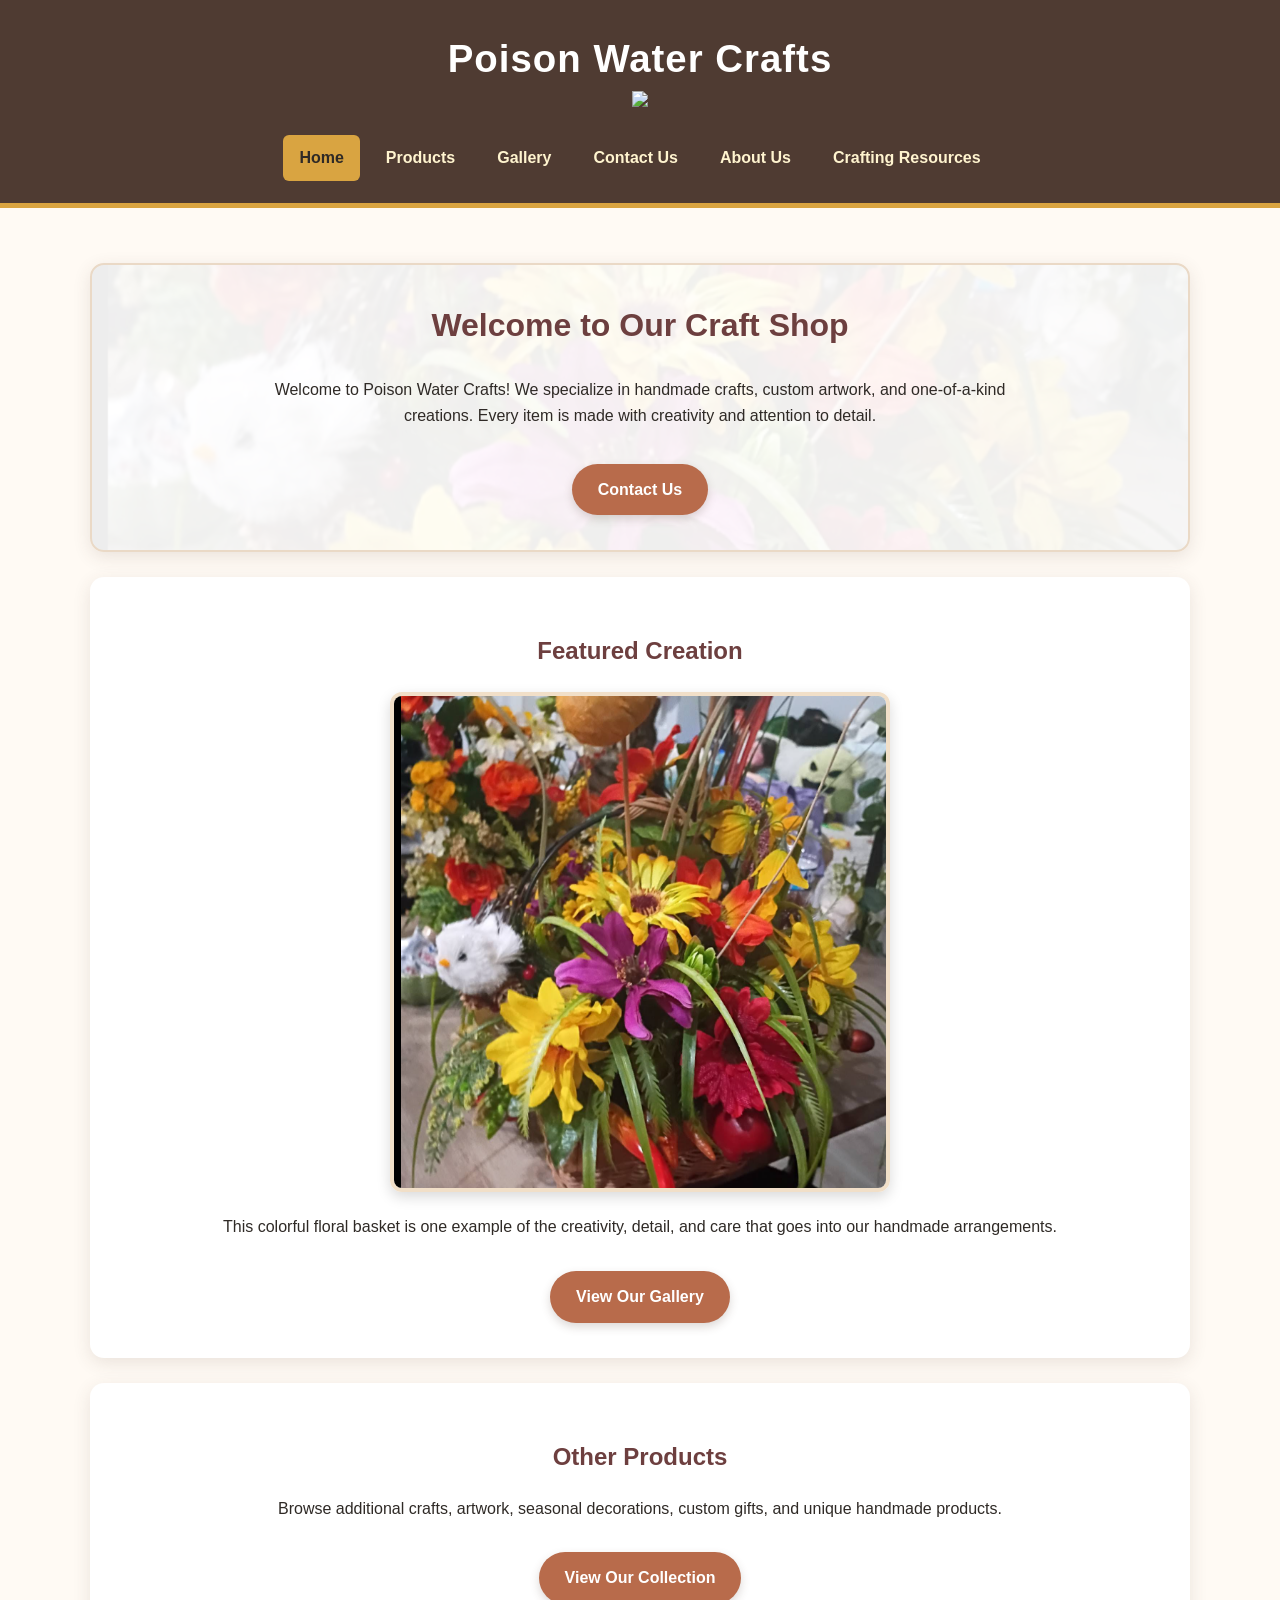
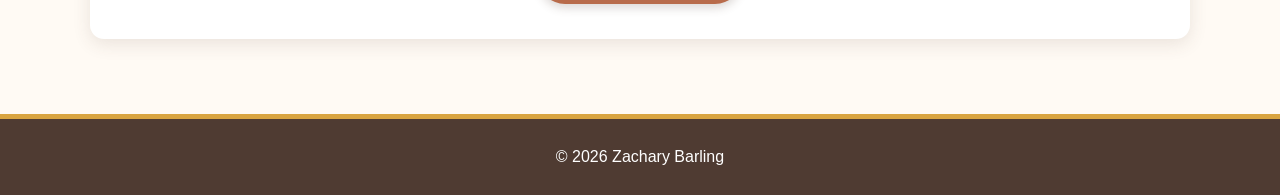
==== index.html @ 1a155b47 "Add logo to header section in index.html" ====
<!DOCTYPE html>
<html lang="en">
<head>
    <meta charset="UTF-8">
    <meta name="viewport" content="width=device-width, initial-scale=1.0">

    <meta name="description" content="Poison Water Crafts offers handmade crafts, artwork, and unique creations.">

    <title>Poison Water Crafts</title>

    <link rel="stylesheet" href="styles.css">
</head>

<body>

<header>
    <h1>Poison Water Crafts</h1>

    <div class="header-grid>
    
    <div class="logo">
        <img src="images/PWCLOGO.png
            alt="Poison Water Crafts logo">
    </div>   
    <nav aria-label="Main navigation">
    <ul>
        <li><a href="index.html" aria-current="page">Home</a></li>
        <li><a href="products.html">Products</a></li>
        <li><a href="gallery.html">Gallery</a></li>
        <li><a href="contact.html">Contact Us</a></li>
        <li><a href="about.html">About Us</a></li>
        <li><a href="links.html">Crafting Resources</a></li>
    </ul>
</nav>
</div>        
</header>

<main>

    <!-- Splash / Welcome Screen -->
    <section class="hero">
        <h2>Welcome to Our Craft Shop</h2>

        <p>
            Welcome to Poison Water Crafts! We specialize in handmade crafts,
            custom artwork, and one-of-a-kind creations. Every item is made
            with creativity and attention to detail.
        </p>

        <a href="contact.html" class="cta-button">Contact Us</a>
    </section>

    <!-- Featured Product -->
    <section class="featured-product">
    <h2>Featured Creation</h2>

    <img src="images/featured.png"
         alt="Colorful handmade floral basket created by Poison Water Crafts."
         class="product-image">

    <p>
        This colorful floral basket is one example of the creativity,
        detail, and care that goes into our handmade arrangements.
    </p>

    <a href="gallery.html" class="cta-button">
        View Our Gallery
    </a>
</section>

<section class="other-products">
        <h2>Other Products</h2>

        <p>
            Browse additional crafts, artwork, seasonal decorations,
            custom gifts, and unique handmade products.
        </p>

        <a href="products.html" class="cta-button">
            View Our Collection
        </a>
    </section>

</main>

<footer>
    <p>&copy; 2026 Zachary Barling</p>
</footer>

</body>
</html>
---- styles.css ----
/* =========================
   General Page Styles
   ========================= */

* {
    box-sizing: border-box;
}

html {
    scroll-behavior: smooth;
}

body {
    font-family: Arial, Helvetica, sans-serif;
    font-size: 16px;
    line-height: 1.6;
    margin: 0;
    background-color: #fffaf4;
    color: #2f2a26;
}

img {
    max-width: 100%;
}


/* =========================
   Header
   ========================= */

header {
    background-color: #4f3b32;
    color: white;
    text-align: center;
    padding: 28px 20px 22px;
    border-bottom: 5px solid #d9a441;
}

header h1 {
    margin: 0;
    font-size: 2.4rem;
    letter-spacing: 1px;
}


/* =========================
   Navigation
   ========================= */

nav ul {
    list-style: none;
    display: flex;
    justify-content: center;
    flex-wrap: wrap;
    gap: 10px;
    padding: 0;
    margin: 20px 0 0;
}

nav a {
    display: inline-block;
    color: #fff4cf;
    text-decoration: none;
    font-weight: bold;
    padding: 10px 16px;
    border-radius: 6px;
    transition:
        background-color 0.3s ease,
        color 0.3s ease,
        transform 0.3s ease;
}

nav a:hover {
    background-color: #d9a441;
    color: #2f2a26;
    transform: translateY(-2px);
}

nav a:focus {
    outline: 3px solid #ffffff;
    outline-offset: 3px;
}

nav a[aria-current="page"] {
    background-color: #d9a441;
    color: #2f2a26;
}


/* =========================
   Main Content
   ========================= */

main {
    padding: 30px 20px 50px;
}

.hero,
.featured-product,
.other-products,
.gallery-section,
.gallery-cta {
    max-width: 1100px;
    margin: 25px auto;
    padding: 35px;
    background-color: #ffffff;
    border-radius: 14px;
    box-shadow: 0 5px 18px rgba(79, 59, 50, 0.12);
}

.hero {
    text-align: center;
    background:
        linear-gradient(
            rgba(255, 255, 255, 0.93),
            rgba(255, 255, 255, 0.93)
        ),
        url("images/colorful-floral-basket.png");
    background-size: cover;
    background-position: center;
    border: 2px solid #ead9c6;
}

.hero h2 {
    font-size: 2rem;
    margin-top: 0;
    color: #6d3f3f;
}

.hero p {
    max-width: 760px;
    margin: 0 auto 20px;
}

.featured-product,
.other-products,
.gallery-cta {
    text-align: center;
}

h2 {
    color: #6d3f3f;
}


/* =========================
   Featured Image
   ========================= */

.product-image {
    display: block;
    width: 100%;
    max-width: 500px;
    max-height: 500px;
    object-fit: cover;
    margin: 22px auto;
    border-radius: 12px;
    border: 4px solid #f1dfc8;
    box-shadow: 0 5px 14px rgba(0, 0, 0, 0.15);
}


/* =========================
   CTA Buttons
   ========================= */

.cta-button {
    display: inline-block;
    margin-top: 15px;
    padding: 13px 26px;
    background-color: #b86b4b;
    color: white;
    text-decoration: none;
    border-radius: 30px;
    font-weight: bold;
    box-shadow: 0 4px 10px rgba(79, 59, 50, 0.2);
    transition:
        background-color 0.3s ease,
        transform 0.3s ease,
        box-shadow 0.3s ease;
}

.cta-button:hover {
    background-color: #914f35;
    transform: translateY(-3px);
    box-shadow: 0 6px 14px rgba(79, 59, 50, 0.28);
}

.cta-button:focus {
    outline: 3px solid #4f3b32;
    outline-offset: 4px;
}


/* =========================
   Gallery
   ========================= */

.gallery-section h2 {
    text-align: center;
    margin-top: 0;
}

.gallery-grid {
    display: grid;
    grid-template-columns: repeat(2, minmax(0, 1fr));
    gap: 28px;
    margin-top: 30px;
}

.gallery-item {
    margin: 0;
    padding: 16px;
    background-color: #fffaf4;
    border: 1px solid #ead9c6;
    border-radius: 12px;
    overflow: hidden;
    box-shadow: 0 4px 12px rgba(79, 59, 50, 0.12);
    transition:
        transform 0.3s ease,
        box-shadow 0.3s ease;
}

.gallery-item:hover {
    transform: translateY(-6px);
    box-shadow: 0 8px 20px rgba(79, 59, 50, 0.2);
}

.gallery-item img {
    display: block;
    width: 100%;
    height: 360px;
    object-fit: cover;
    border-radius: 9px;
}

.gallery-item figcaption span {
    display: block;
    margin-top: 6px;
    font-weight: normal;
    font-size: 0.95rem;
    color: #665c55;
}

/* Centers the fifth gallery item */
.gallery-item:last-child:nth-child(odd) {
    grid-column: 1 / -1;
    width: calc(50% - 14px);
    justify-self: center;
}
.gallery-instructions {
    text-align: center;
}

.gallery-table-container {
    overflow-x: auto;
    margin-top: 25px;
}

.gallery-table {
    width: 100%;
    min-width: 650px;
    border-collapse: collapse;
}

.gallery-table caption {
    margin-bottom: 15px;
    font-weight: bold;
    color: #2f2a26;
}

.gallery-table th,
.gallery-table td {
    padding: 16px;
    border: 1px solid #b9a99d;
    vertical-align: middle;
}

.gallery-table thead {
    background-color: #4f3b32;
    color: white;
}

.gallery-table tbody tr:nth-child(even) {
    background-color: #fff4e5;
}

.gallery-table tbody th {
    color: #6d3f3f;
}

.gallery-thumbnail {
    display: block;
    width: 140px;
    height: 110px;
    object-fit: cover;
    border: 3px solid #ead9c6;
    border-radius: 8px;
    transition:
        transform 0.3s ease,
        box-shadow 0.3s ease;
}

.gallery-thumbnail:hover {
    transform: scale(1.06);
    box-shadow: 0 5px 14px rgba(79, 59, 50, 0.25);
}

.gallery-table a:focus {
    display: inline-block;
    outline: 3px solid #6d3f3f;
    outline-offset: 4px;
}

/* =========================
   Products Page
   ========================= */

.products-section {
    max-width: 1100px;
    margin: 25px auto;
    padding: 35px;
    background-color: #ffffff;
    border-radius: 14px;
    box-shadow: 0 5px 18px rgba(79, 59, 50, 0.12);
}

.products-section > h2 {
    margin-top: 0;
    text-align: center;
}

.products-grid {
    display: grid;
    grid-template-columns: repeat(2, minmax(0, 1fr));
    gap: 28px;
    margin-top: 30px;
}

.product-card {
    padding: 18px;
    text-align: center;
    background-color: #fffaf4;
    border: 1px solid #ead9c6;
    border-radius: 12px;
    box-shadow: 0 4px 12px rgba(79, 59, 50, 0.12);
    transition:
        transform 0.3s ease,
        box-shadow 0.3s ease;
}

.product-card:hover {
    transform: translateY(-5px);
    box-shadow: 0 8px 20px rgba(79, 59, 50, 0.2);
}

.product-card img {
    display: block;
    width: 100%;
    height: 320px;
    object-fit: cover;
    border-radius: 9px;
}

.product-card h3 {
    margin-bottom: 8px;
    color: #6d3f3f;
}

.product-card p {
    margin-bottom: 10px;
}

/* =========================
   Contact Page
   ========================= */

.contact-section {
    max-width: 700px;
    margin: 25px auto;
    padding: 35px;
    background-color: #ffffff;
    border-radius: 14px;
    box-shadow: 0 5px 18px rgba(79,59,50,.12);
}

.contact-section label {
    display: block;
    margin-top: 18px;
    margin-bottom: 8px;
    font-weight: bold;
}

.contact-section input,
.contact-section select,
.contact-section textarea {
    width: 100%;
    padding: 12px;
    border: 1px solid #cccccc;
    border-radius: 8px;
    background-color: white;
    color: #2f2a26;
    font-size: 16px;
    font-family: inherit;
}

.contact-section input:focus,
.contact-section select:focus,
.contact-section textarea:focus {
    outline: 3px solid #d9a441;
    outline-offset: 2px;
    border-color: #6d3f3f;
}

.contact-section textarea {
    resize: vertical;
}

.contact-section input[type="submit"] {
    margin-top: 25px;
    border: none;
    cursor: pointer;
}
.success-message {
    margin-top: 20px;
    padding: 15px;
    background-color: #d4edda;
    color: #155724;
    border: 1px solid #c3e6cb;
    border-radius: 8px;
    text-align: center;
    font-weight: bold;
}

.success-message[hidden] {
    display: none;
}

/* ======================
   Links
   ======================
.page-content {
    max-width: 1000px;
    margin: auto;
    padding: 40px;
    background: white;
    border-radius: 10px;
}

.page-content p {
    margin-bottom: 15px;
}

.page-content a {
    color: #7a3f29;
    font-weight: bold;
    text-decoration: none;
}

.page-content a:hover {
    text-decoration: underline;
}

/* =========================
   Footer
   ========================= */

footer {
    text-align: center;
    padding: 25px 20px;
    background-color: #4f3b32;
    color: white;
    border-top: 5px solid #d9a441;
}

footer p {
    margin: 0;
}


/* =========================
   Tablet
   ========================= */

@media (max-width: 800px) {

    header h1 {
        font-size: 2rem;
    }

    .hero,
    .featured-product,
    .other-products,
    .gallery-section,
    .gallery-cta {
        padding: 25px;
    }

    .gallery-item img {
        height: 300px;
    }
}


/* =========================
   Mobile
   ========================= */

@media (max-width: 600px) {

    header {
        padding: 22px 15px;
    }

    header h1 {
        font-size: 1.7rem;
    }

    nav ul {
        flex-direction: column;
        align-items: center;
        gap: 6px;
    }

    nav a {
        width: 220px;
    }

    main {
        padding: 20px 12px 35px;
    }

    .hero,
    .featured-product,
    .other-products,
    .gallery-section,
    .gallery-cta {
        margin: 15px auto;
        padding: 22px;
    }

    .hero h2 {
        font-size: 1.6rem;
    }

    .gallery-grid {
        grid-template-columns: 1fr;
    }

    .gallery-item:last-child:nth-child(odd) {
        grid-column: auto;
        width: 100%;
    }

    .gallery-item img {
        height: auto;
    }

    .cta-button {
        display: block;
        width: fit-content;
        margin: 20px auto 0;
    }
   .products-section {
    margin: 15px auto;
    padding: 22px;
}

.products-grid {
    grid-template-columns: 1fr;
}

.product-card img {
    height: auto;
}
}
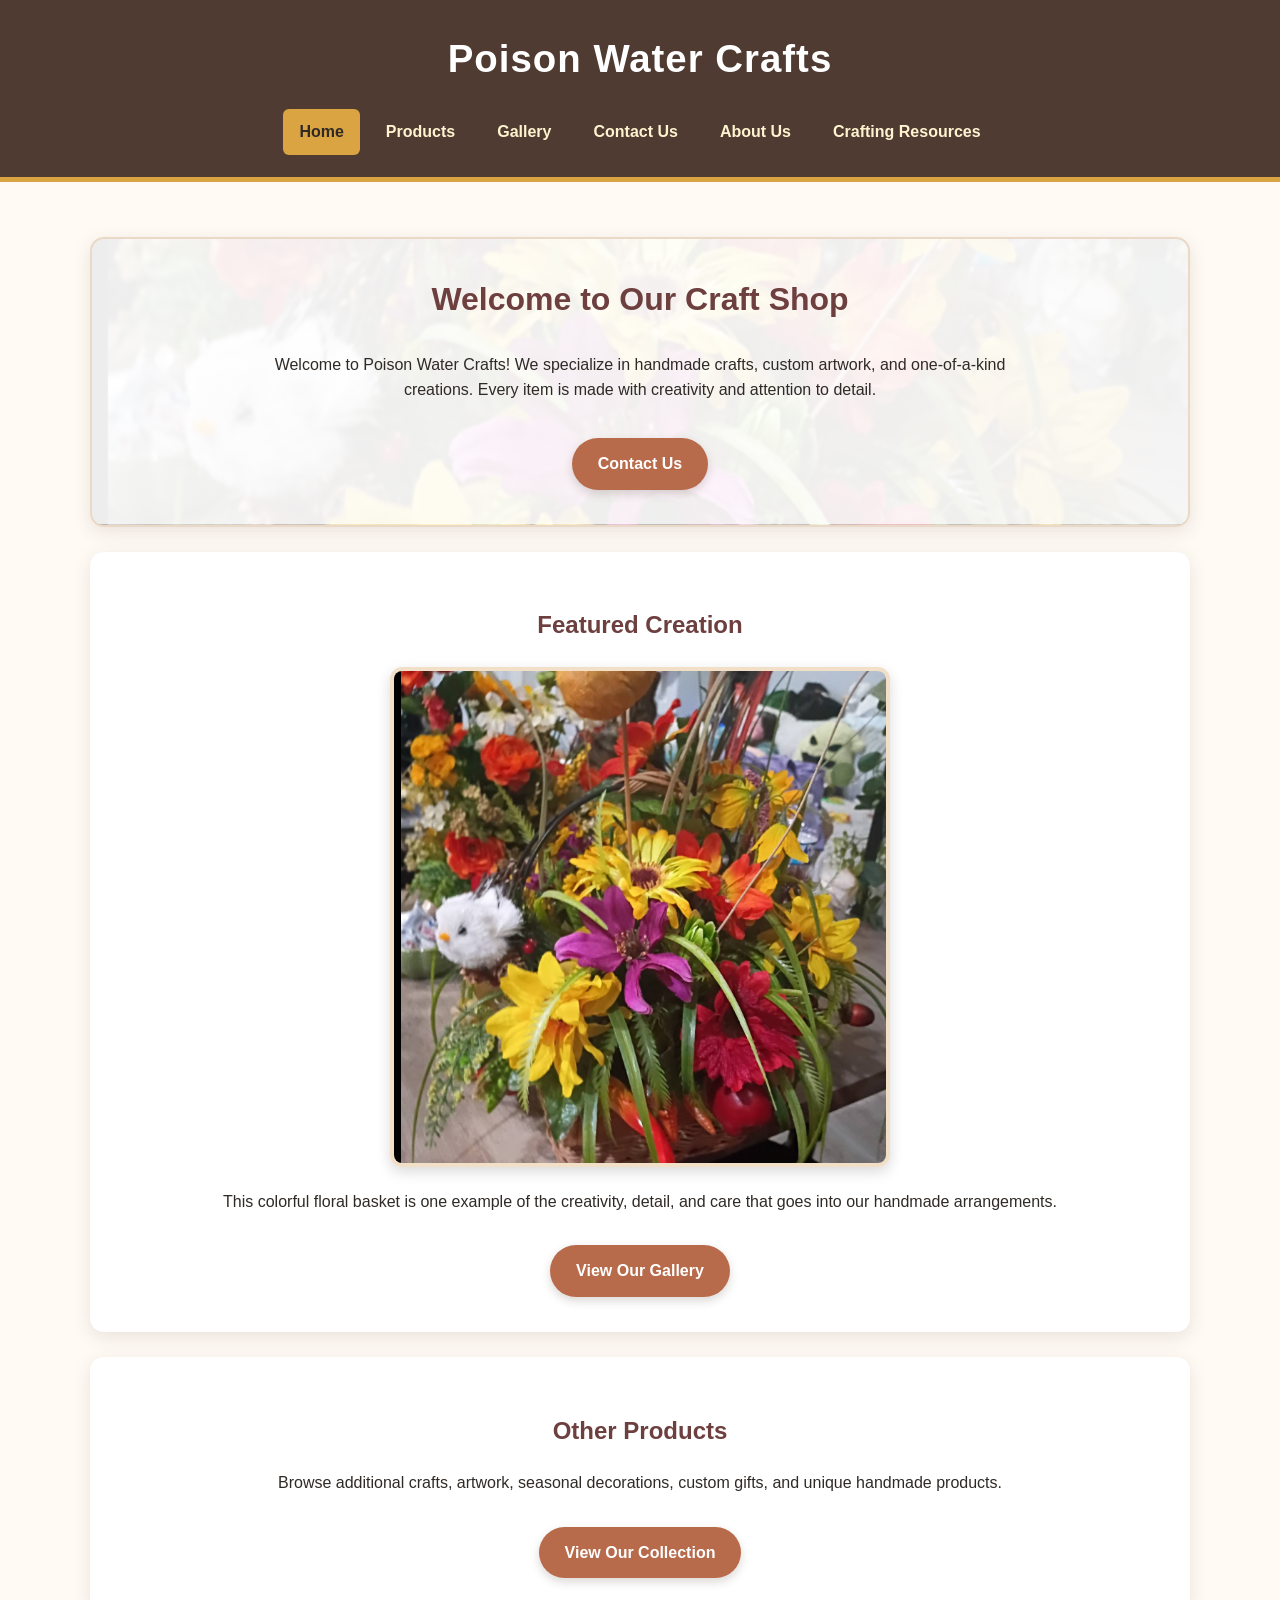
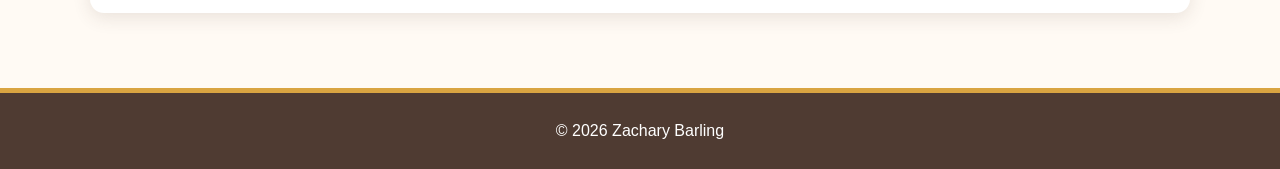
==== commit fa3401d1: "Correct image tag in header logo Fix image tag syntax in logo section." ====
--- a/index.html
+++ b/index.html
@@ -19,8 +19,9 @@
     <div class="header-grid>
     
     <div class="logo">
-        <img src="images/PWCLOGO.png
+        <a href img src="images/PWCLOGO.png
             alt="Poison Water Crafts logo">
+        </a>
     </div>   
     <nav aria-label="Main navigation">
     <ul>
--- a/styles.css
+++ b/styles.css
@@ -41,7 +41,21 @@
     font-size: 2.4rem;
     letter-spacing: 1px;
 }
-
+.header-grid {
+    display: grid;
+    grid-template-columns: 120px 1fr;
+    align-items: center;
+    gap: 20px;
+    max-width: 1000px;
+    margin: 20px auto 0;
+}
+
+.logo img {
+    width: 110px;
+    height: auto;
+    display: block;
+    margin: auto;
+}
 
 /* =========================
    Navigation
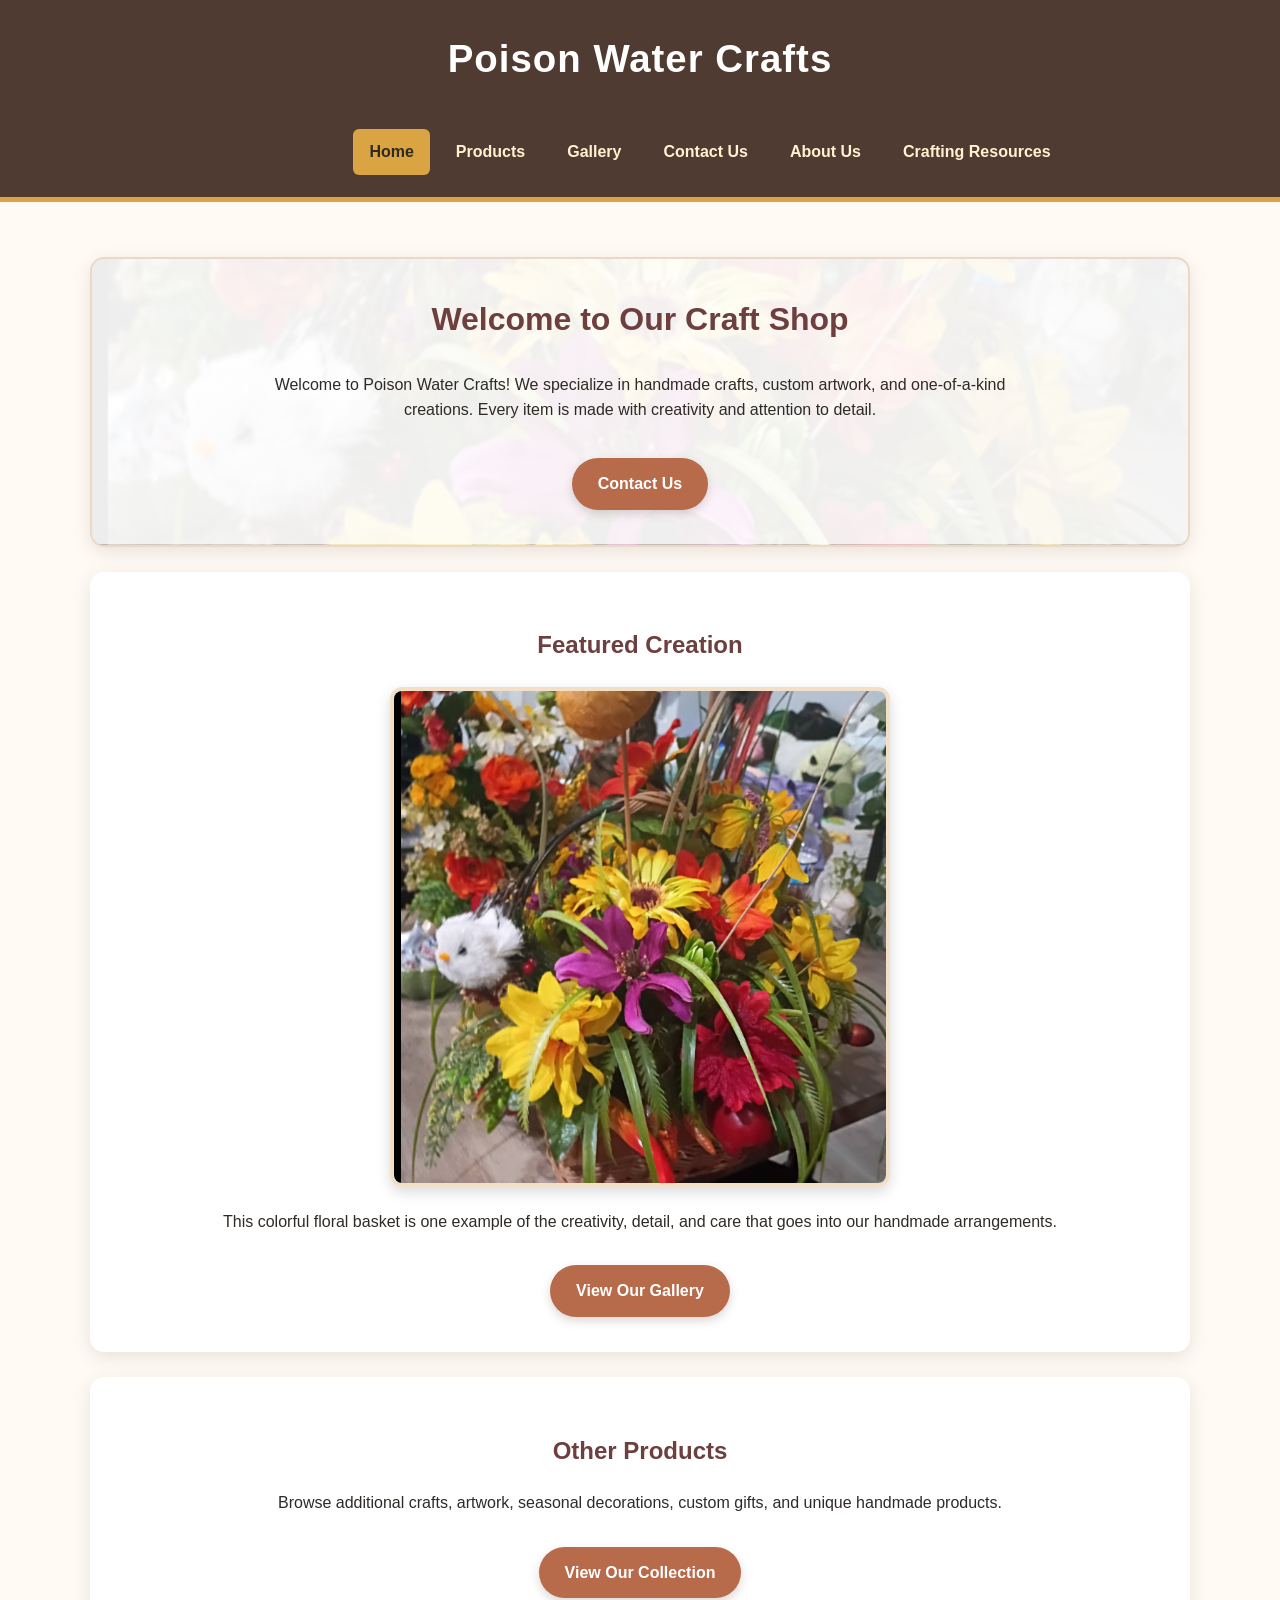
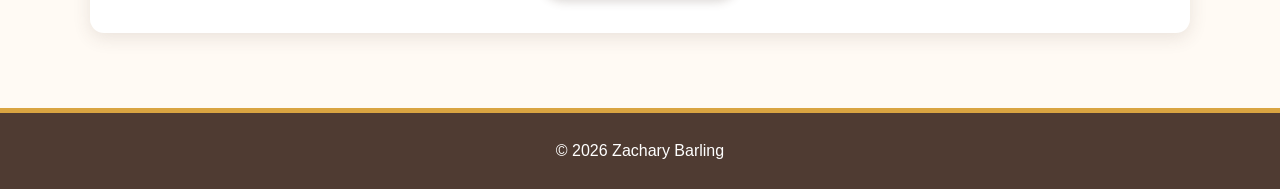
==== commit 8767d338: "Fix HTML structure in index.html" ====
--- a/index.html
+++ b/index.html
@@ -16,10 +16,11 @@
 <header>
     <h1>Poison Water Crafts</h1>
 
-    <div class="header-grid>
+    <div class="header-grid">
     
     <div class="logo">
-        <a href img src="images/PWCLOGO.png
+        <a href="index.html>
+            <img src="images/PWCLOGO.png
             alt="Poison Water Crafts logo">
         </a>
     </div>   
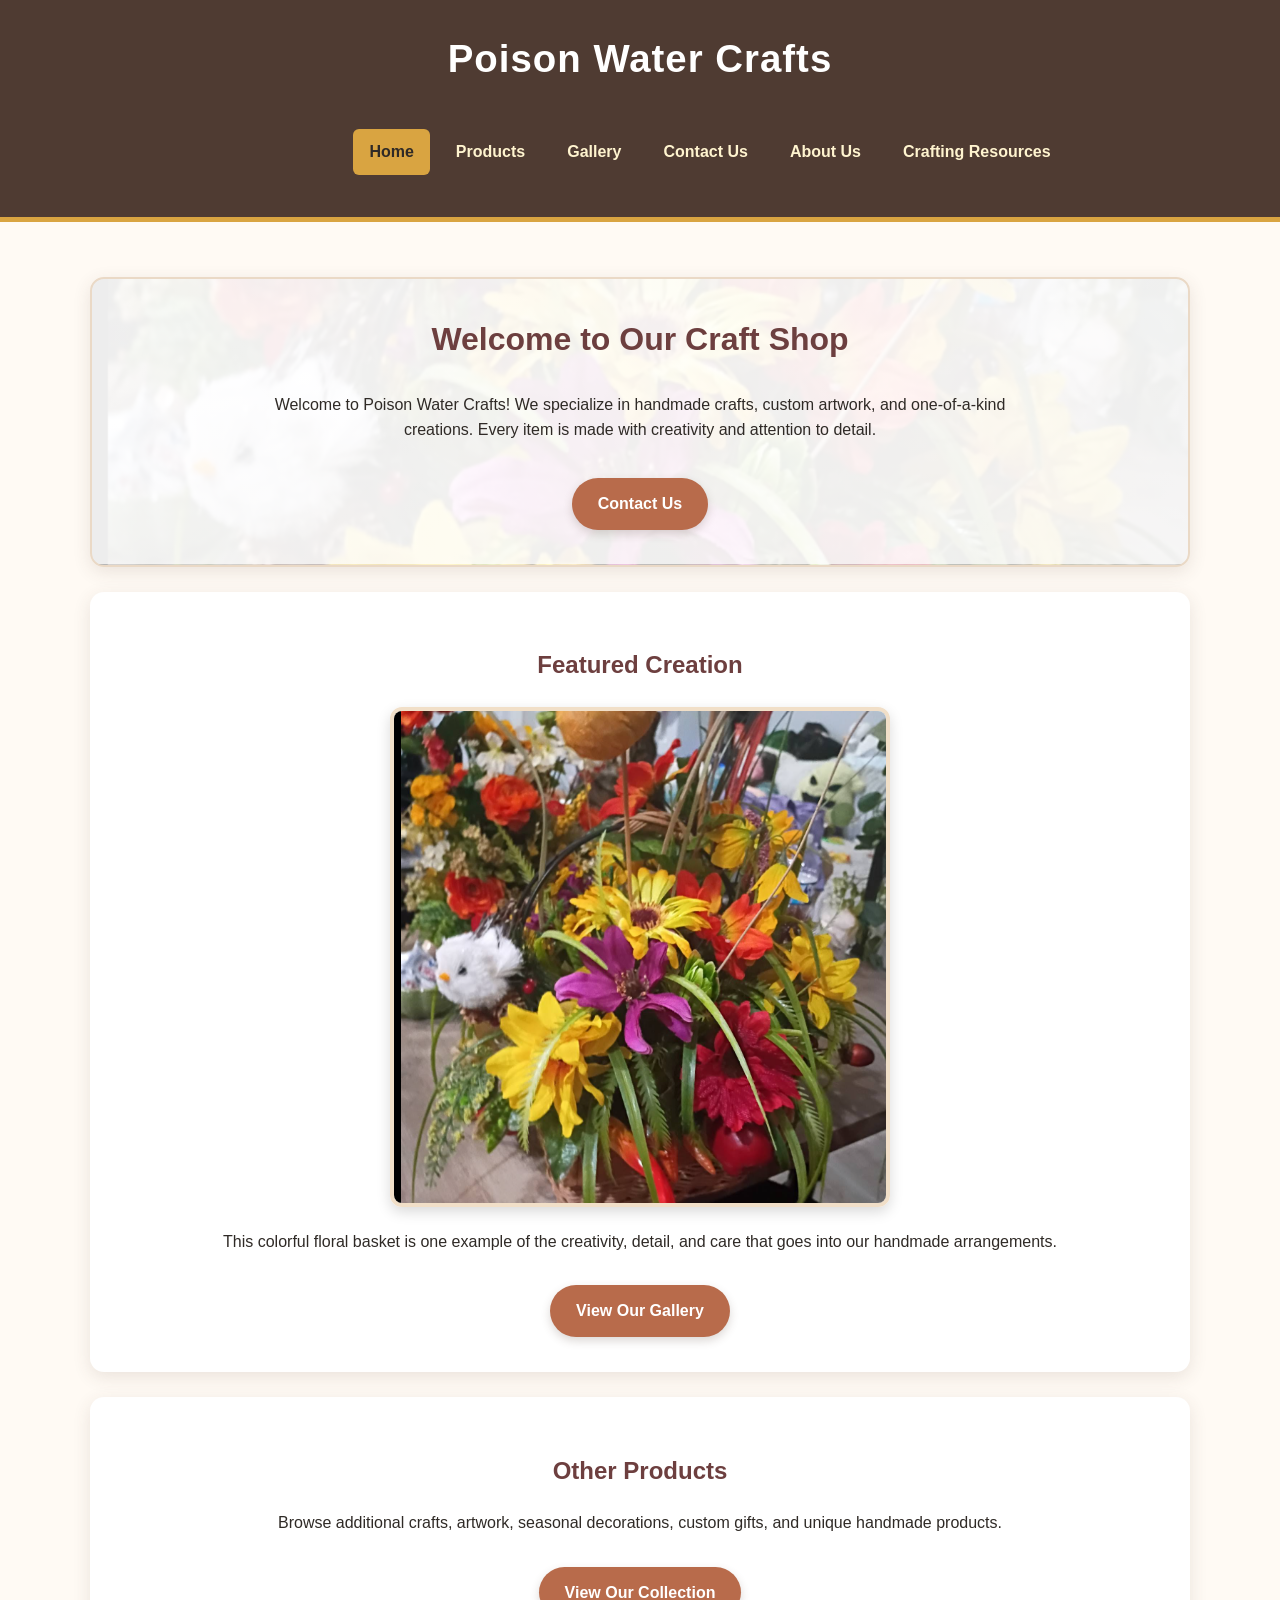
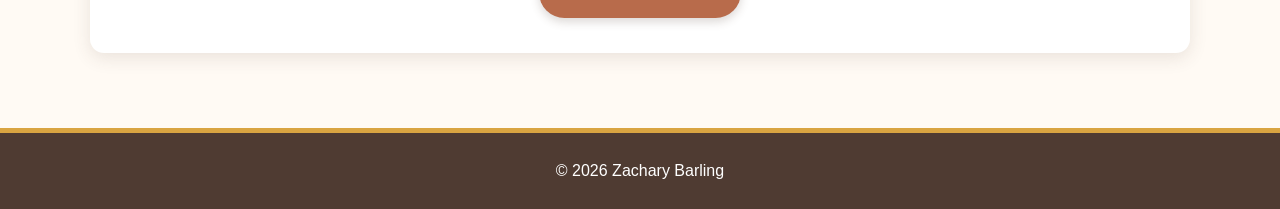
==== commit 06f6a00d: "Fix img tag in index.html for logo source" ====
--- a/index.html
+++ b/index.html
@@ -20,7 +20,7 @@
     
     <div class="logo">
         <a href="index.html>
-            <img src="images/PWCLOGO.png
+            <img src="images/PWCLOGO.png"
             alt="Poison Water Crafts logo">
         </a>
     </div>   
--- a/styles.css
+++ b/styles.css
@@ -41,22 +41,42 @@
     font-size: 2.4rem;
     letter-spacing: 1px;
 }
+/* Header Layout */
+
 .header-grid {
     display: grid;
     grid-template-columns: 120px 1fr;
     align-items: center;
     gap: 20px;
-    max-width: 1000px;
-    margin: 20px auto 0;
-}
-
-.logo img {
-    width: 110px;
+    max-width: 1100px;
+    margin: 20px auto;
+}
+
+.logo {
+    text-align: center;
+}
+
+.logo-image {
+    width: 100px;
     height: auto;
-    display: block;
-    margin: auto;
-}
-
+    transition: transform .3s;
+}
+
+.logo-image:hover {
+    transform: scale(1.08);
+}
+
+/* Navigation */
+
+nav ul {
+    display: flex;
+    justify-content: center;
+    flex-wrap: wrap;
+    gap: 15px;
+    list-style: none;
+    margin: 0;
+    padding: 0;
+}
 /* =========================
    Navigation
    ========================= */
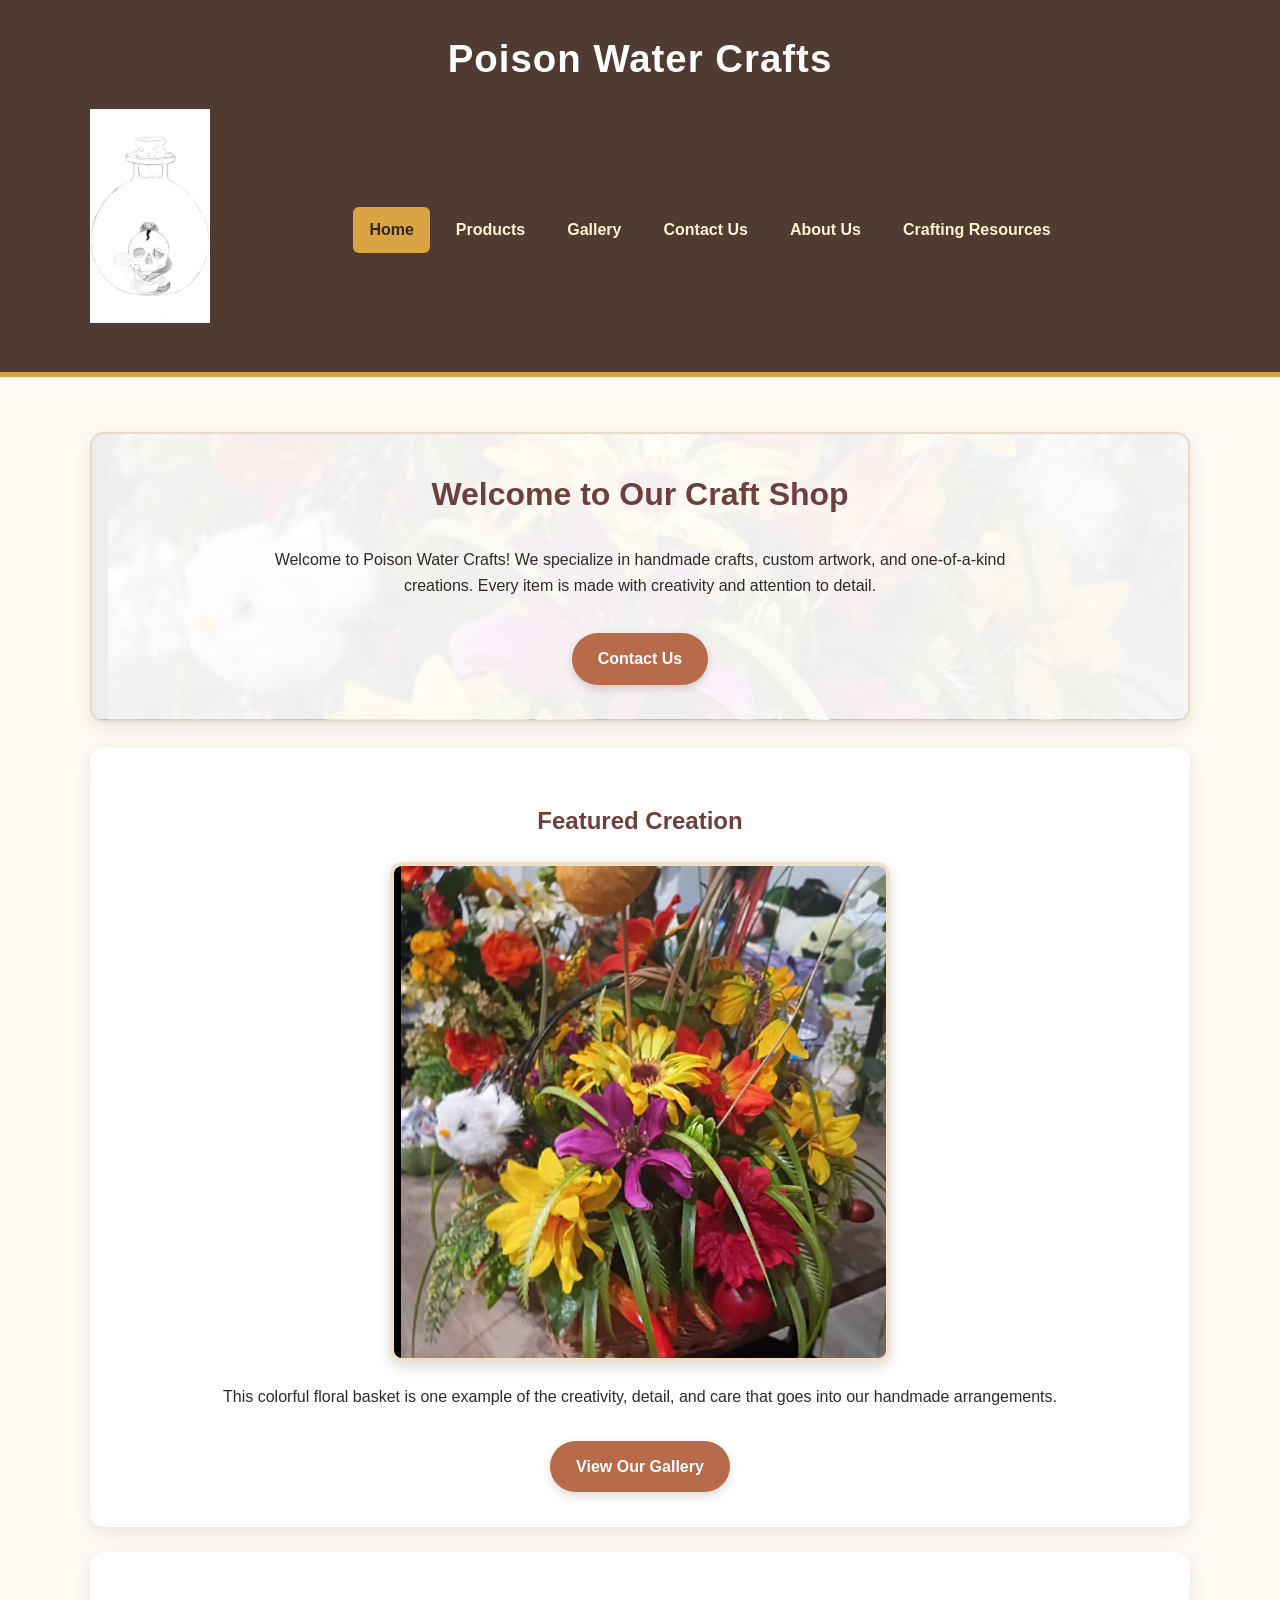
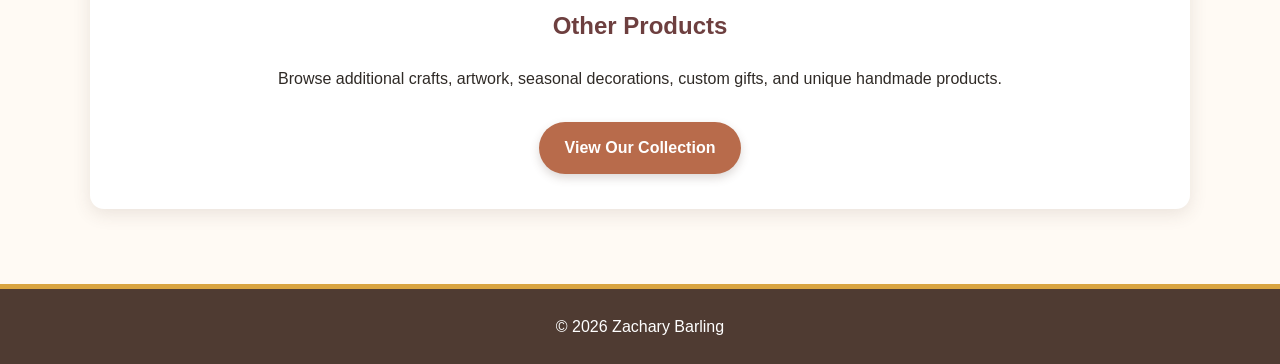
==== commit 23c40798: "Fix HTML anchor tag formatting" ====
--- a/index.html
+++ b/index.html
@@ -19,7 +19,7 @@
     <div class="header-grid">
     
     <div class="logo">
-        <a href="index.html>
+        <a href="index.html">
             <img src="images/PWCLOGO.png"
             alt="Poison Water Crafts logo">
         </a>
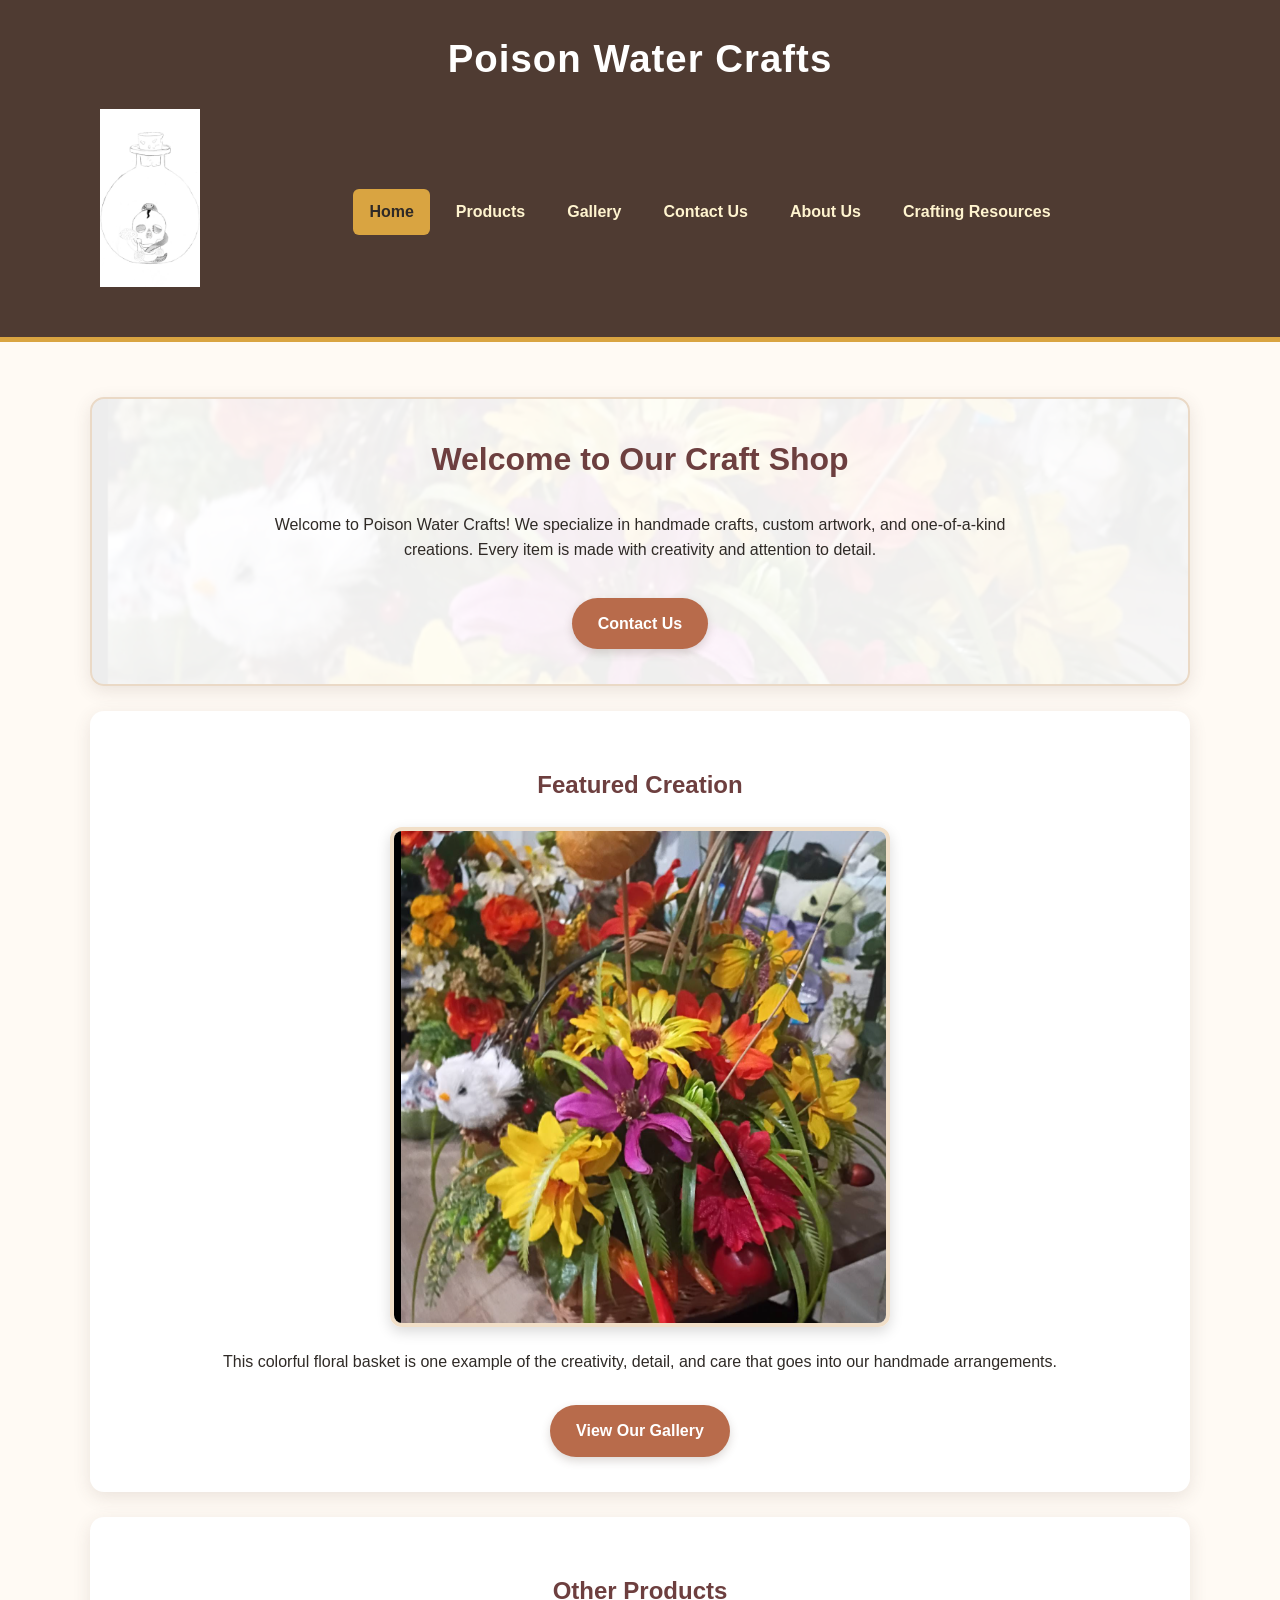
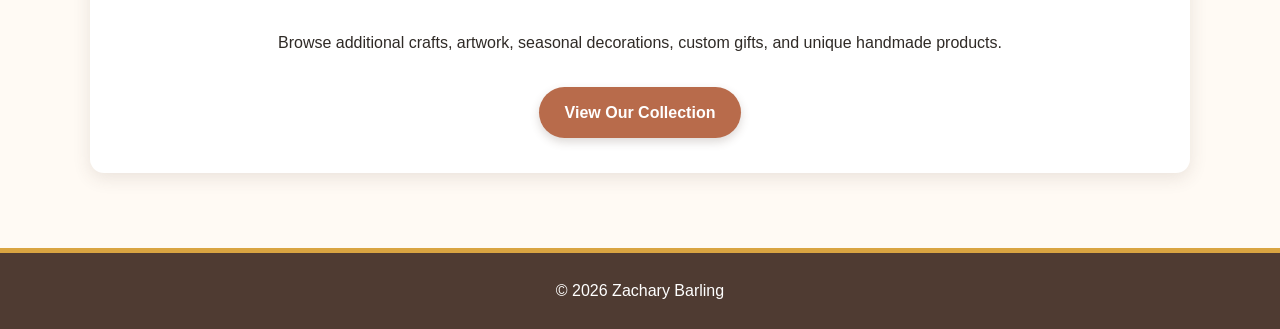
==== commit b4b77cfb: "Refactor logo image tag for better readability" ====
--- a/index.html
+++ b/index.html
@@ -20,8 +20,10 @@
     
     <div class="logo">
         <a href="index.html">
-            <img src="images/PWCLOGO.png"
-            alt="Poison Water Crafts logo">
+           <img
+    src="images/PWCLOGO.png"
+    alt="Poison Water Crafts logo"
+    class="logo-image">
         </a>
     </div>   
     <nav aria-label="Main navigation">
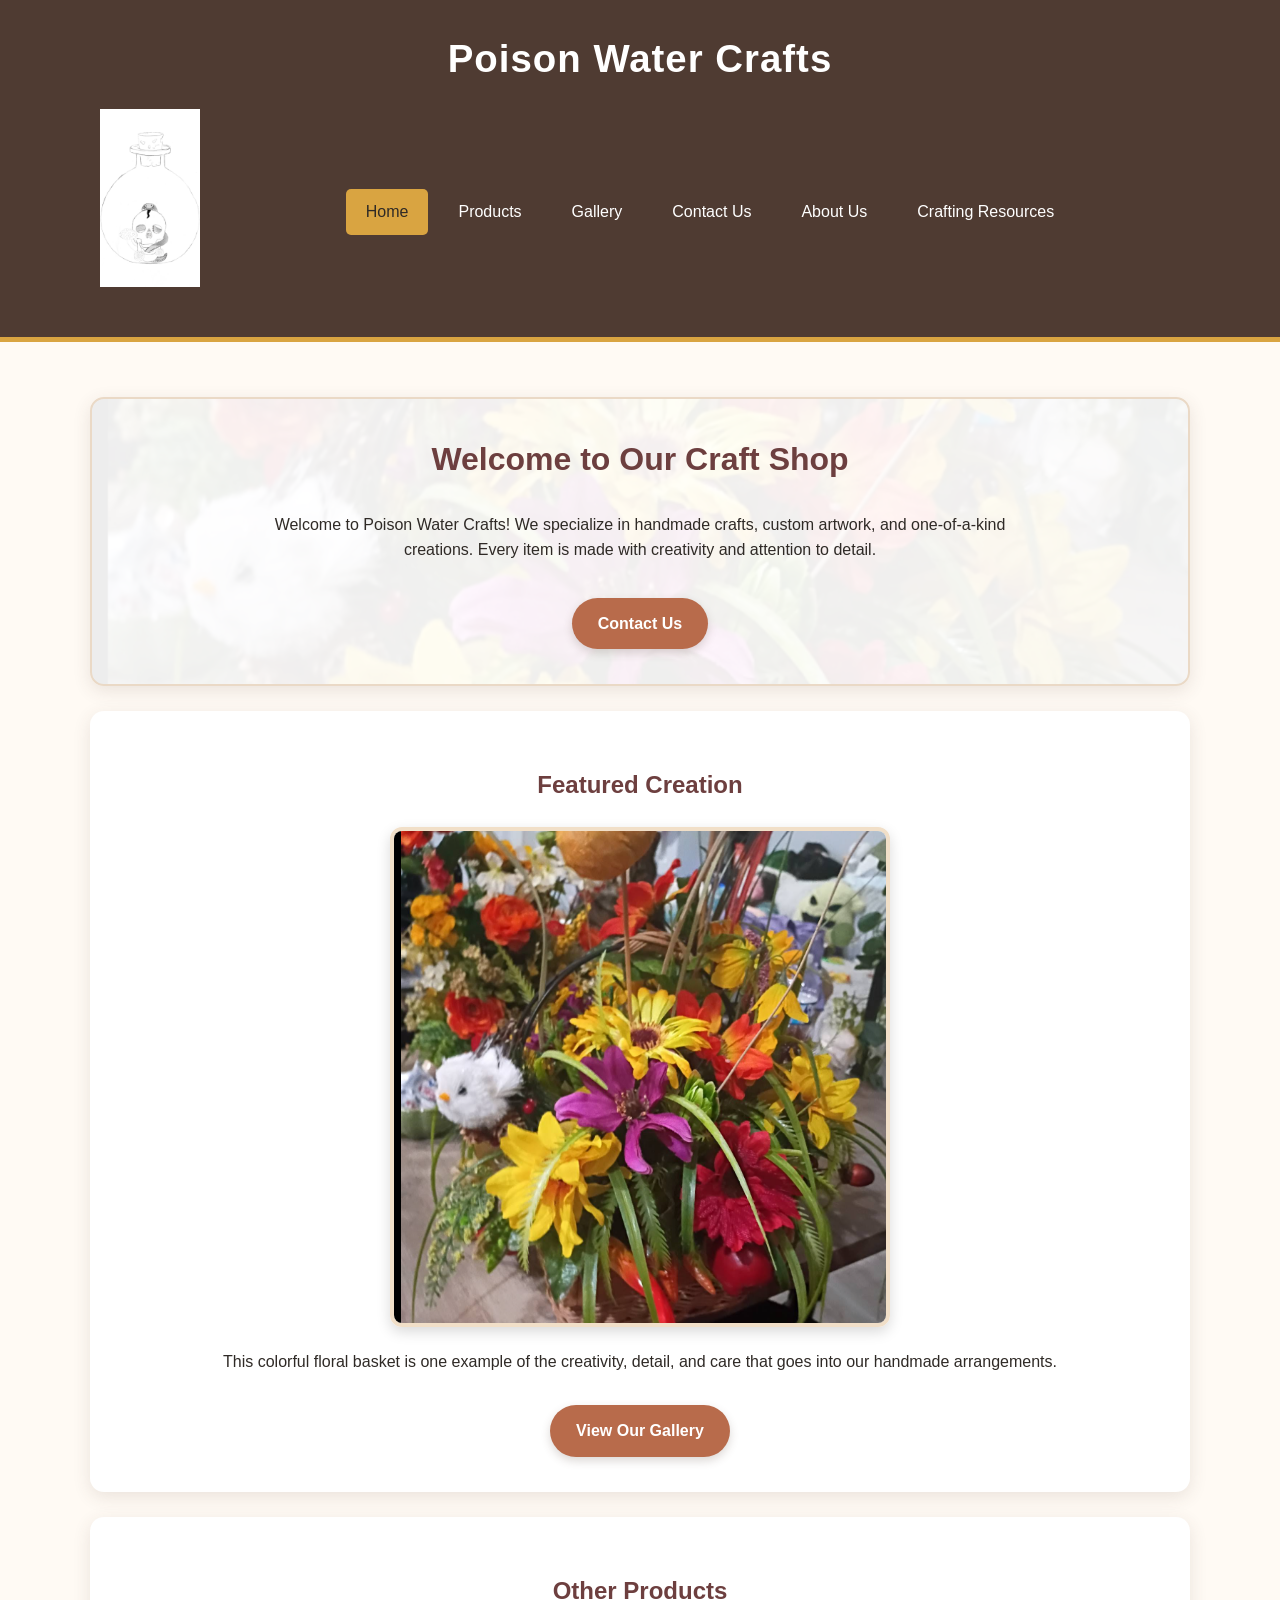
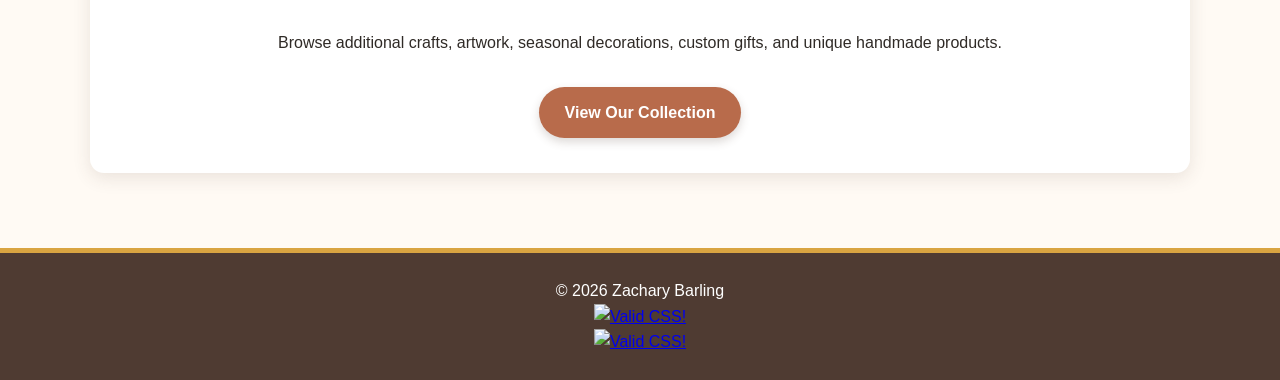
==== commit e4505f6d: "Add CSS validation images to footer" ====
--- a/index.html
+++ b/index.html
@@ -89,6 +89,20 @@
 
 <footer>
     <p>&copy; 2026 Zachary Barling</p>
+    <p>
+    <a href="https://jigsaw.w3.org/css-validator/check/referer">
+        <img style="border:0;width:88px;height:31px"
+            src="https://jigsaw.w3.org/css-validator/images/vcss"
+            alt="Valid CSS!" />
+    </a>
+</p>
+    <p>
+    <a href="https://jigsaw.w3.org/css-validator/check/referer">
+        <img style="border:0;width:88px;height:31px"
+            src="https://jigsaw.w3.org/css-validator/images/vcss-blue"
+            alt="Valid CSS!" />
+    </a>
+</p>
 </footer>
 
 </body>
--- a/styles.css
+++ b/styles.css
@@ -66,17 +66,7 @@
     transform: scale(1.08);
 }
 
-/* Navigation */
-
-nav ul {
-    display: flex;
-    justify-content: center;
-    flex-wrap: wrap;
-    gap: 15px;
-    list-style: none;
-    margin: 0;
-    padding: 0;
-}
+
 /* =========================
    Navigation
    ========================= */
@@ -92,16 +82,15 @@
 }
 
 nav a {
-    display: inline-block;
-    color: #fff4cf;
+    display: inline-flex;
+    align-items: center;
+    justify-content: center;
+    min-height: 46px;
+    color: white;
     text-decoration: none;
-    font-weight: bold;
-    padding: 10px 16px;
-    border-radius: 6px;
-    transition:
-        background-color 0.3s ease,
-        color 0.3s ease,
-        transform 0.3s ease;
+    padding: 10px 20px;
+    border-radius: 5px;
+    transition: background-color 0.3s;
 }
 
 nav a:hover {
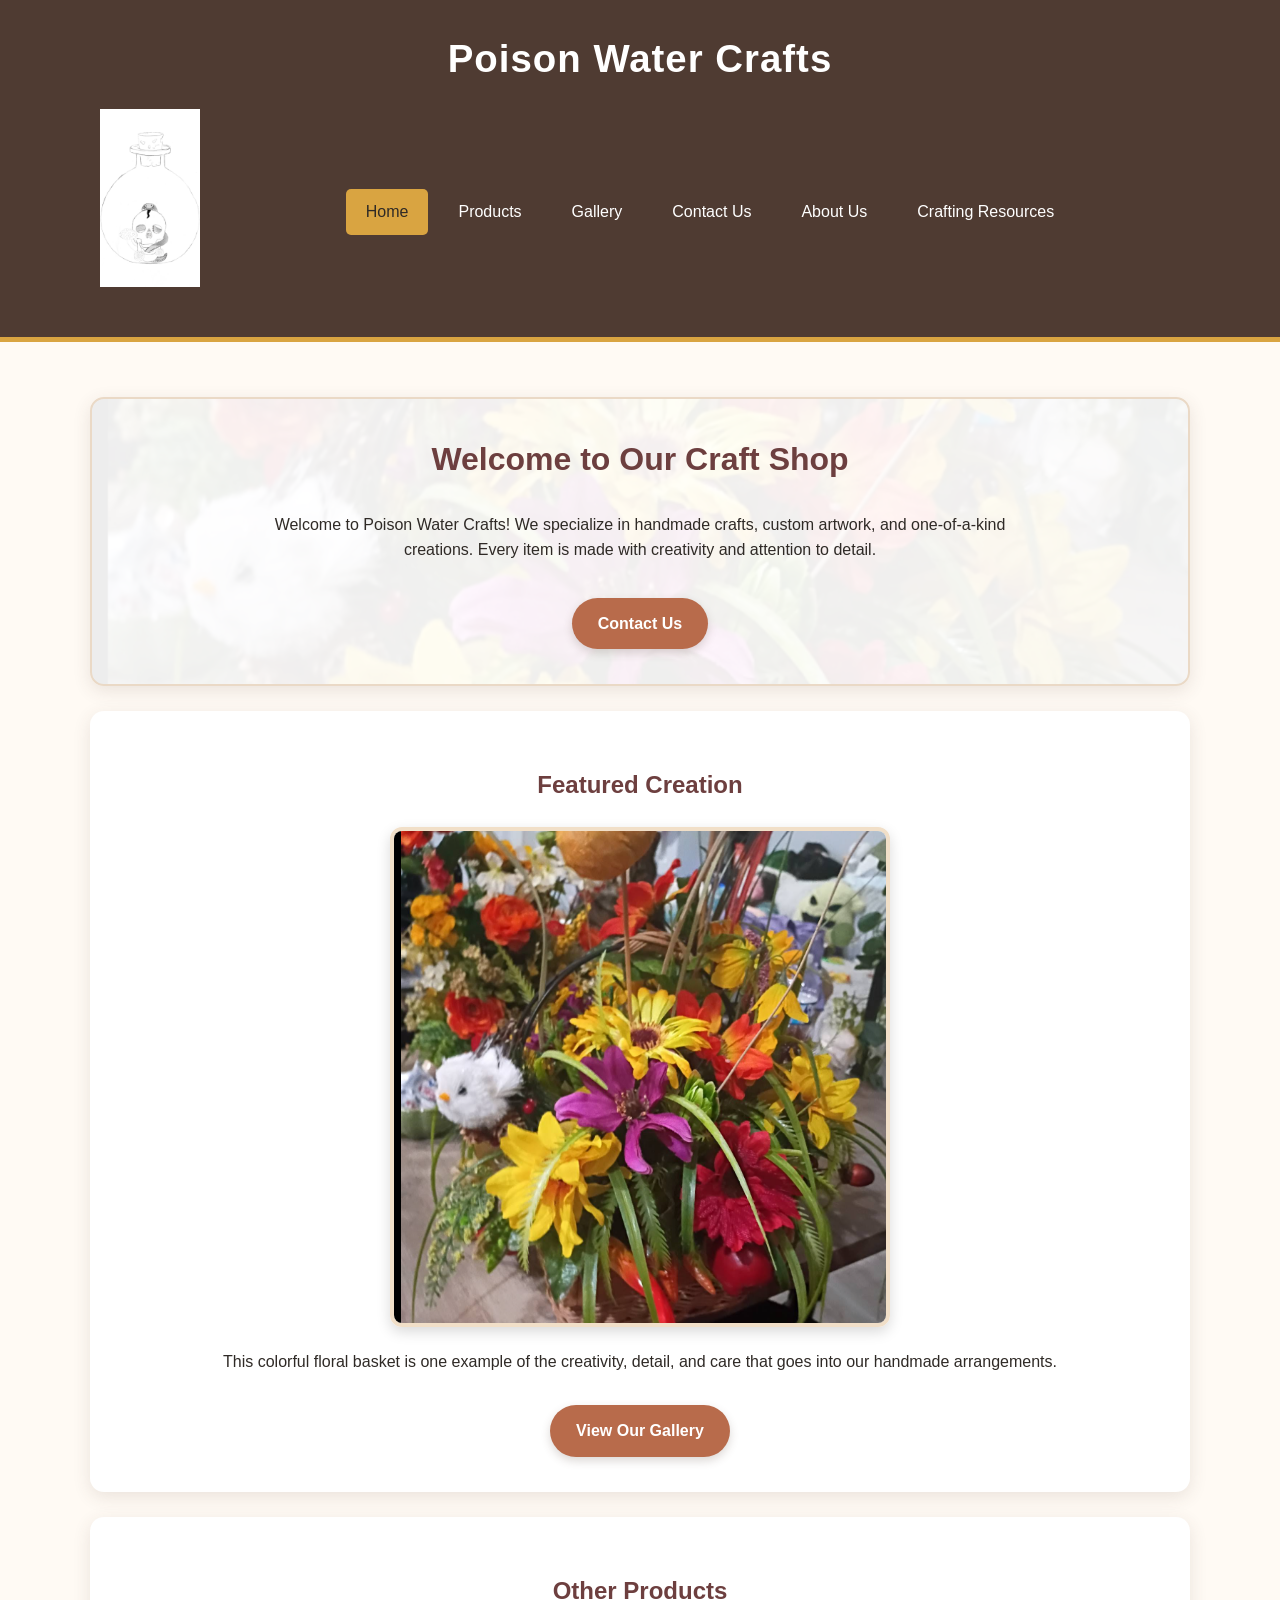
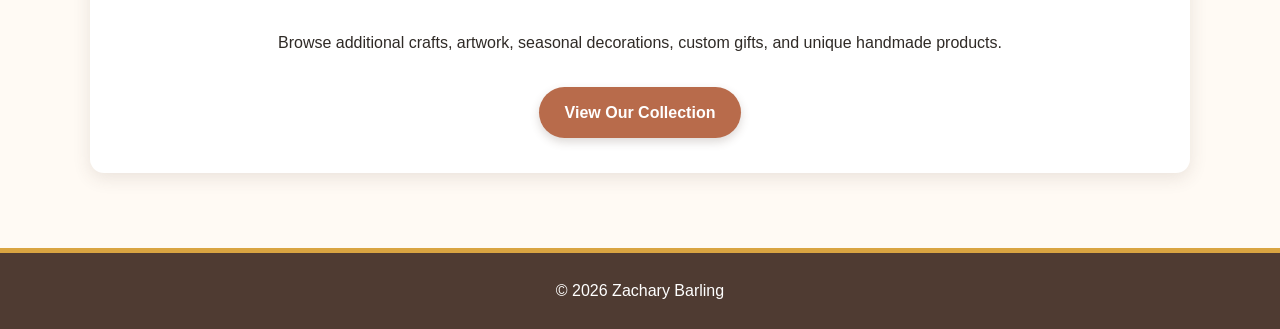
==== commit b2dab23b: "Remove CSS validation links from footer Removed CSS validation links and images from footer." ====
--- a/index.html
+++ b/index.html
@@ -89,21 +89,7 @@
 
 <footer>
     <p>&copy; 2026 Zachary Barling</p>
-    <p>
-    <a href="https://jigsaw.w3.org/css-validator/check/referer">
-        <img style="border:0;width:88px;height:31px"
-            src="https://jigsaw.w3.org/css-validator/images/vcss"
-            alt="Valid CSS!" />
-    </a>
-</p>
-    <p>
-    <a href="https://jigsaw.w3.org/css-validator/check/referer">
-        <img style="border:0;width:88px;height:31px"
-            src="https://jigsaw.w3.org/css-validator/images/vcss-blue"
-            alt="Valid CSS!" />
-    </a>
-</p>
-</footer>
+ </footer>
 
 </body>
 </html>
